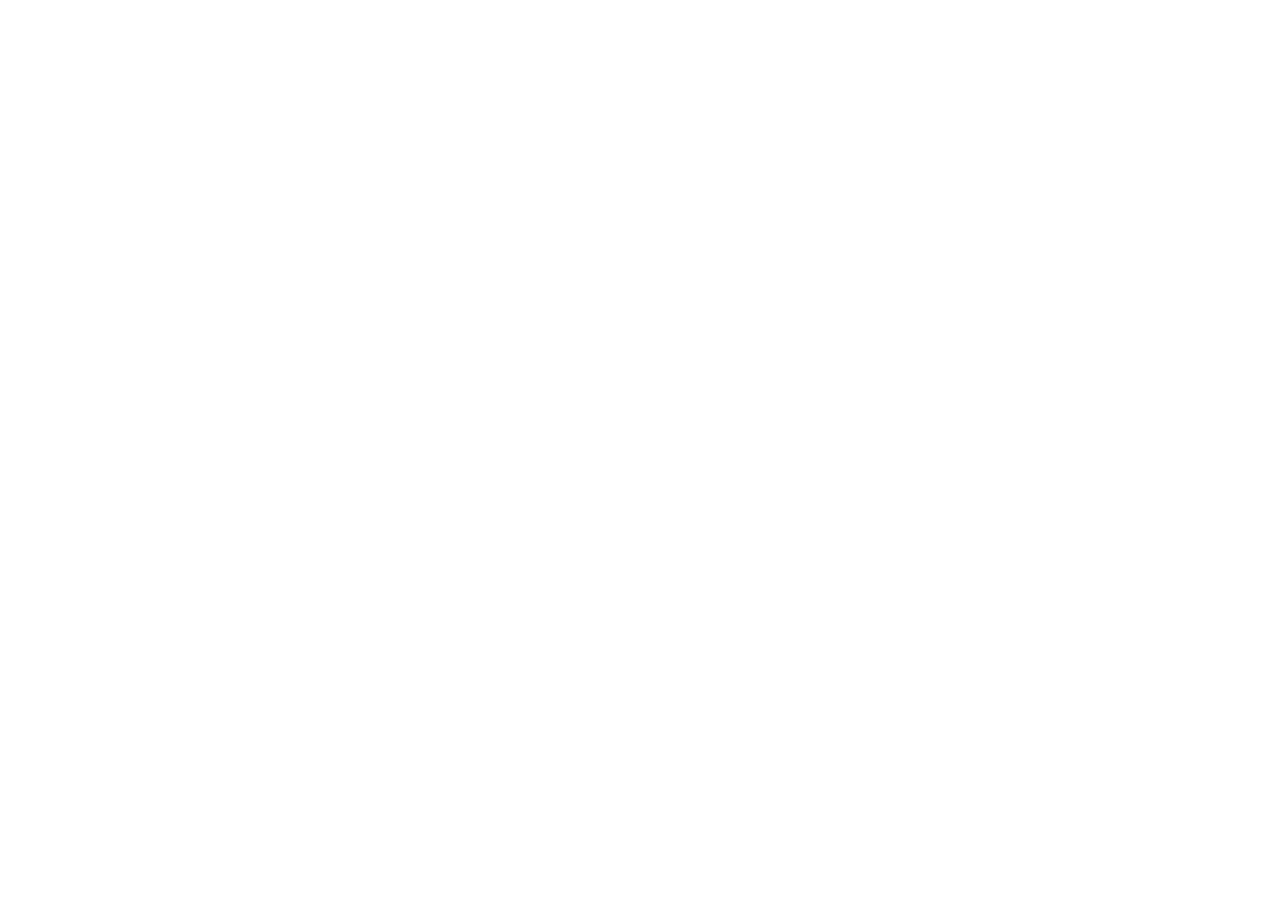
==== index.html @ a8b15a36 "Init : creation du depot , aborescence des fichiers et structure HTML de base" ====
<!DOCTYPE html>
<html lang="fr">
<head> 
<meta charset="UTF-8"> 
<meta name="viewport" content="width=device-width, initial-scale=1.0"> 
<title>AfriTalent — Accueil</title> 
<!-- Bootstrap 5 via CDN : feuille de style --> 
<link 
href="https://cdn.jsdelivr.net/npm/bootstrap@5.3.0/dist/css/bootstrap.min.css" 
rel="stylesheet"> 
<!-- Votre feuille de style personnelle --> 
<link rel="stylesheet" href="css/style.css">
</head>
<body> 
<!-- Le contenu de la page sera ajoute ici --> 
<!-- Bootstrap 5 via CDN : script JavaScript --> 
<script 
src="https://cdn.jsdelivr.net/npm/bootstrap@5.3.0/dist/js/bootstrap.bundle.min.js"
></script> 
<!-- Votre script JavaScript --> 
<script src="js/main.js"></script>

</body>
</html>
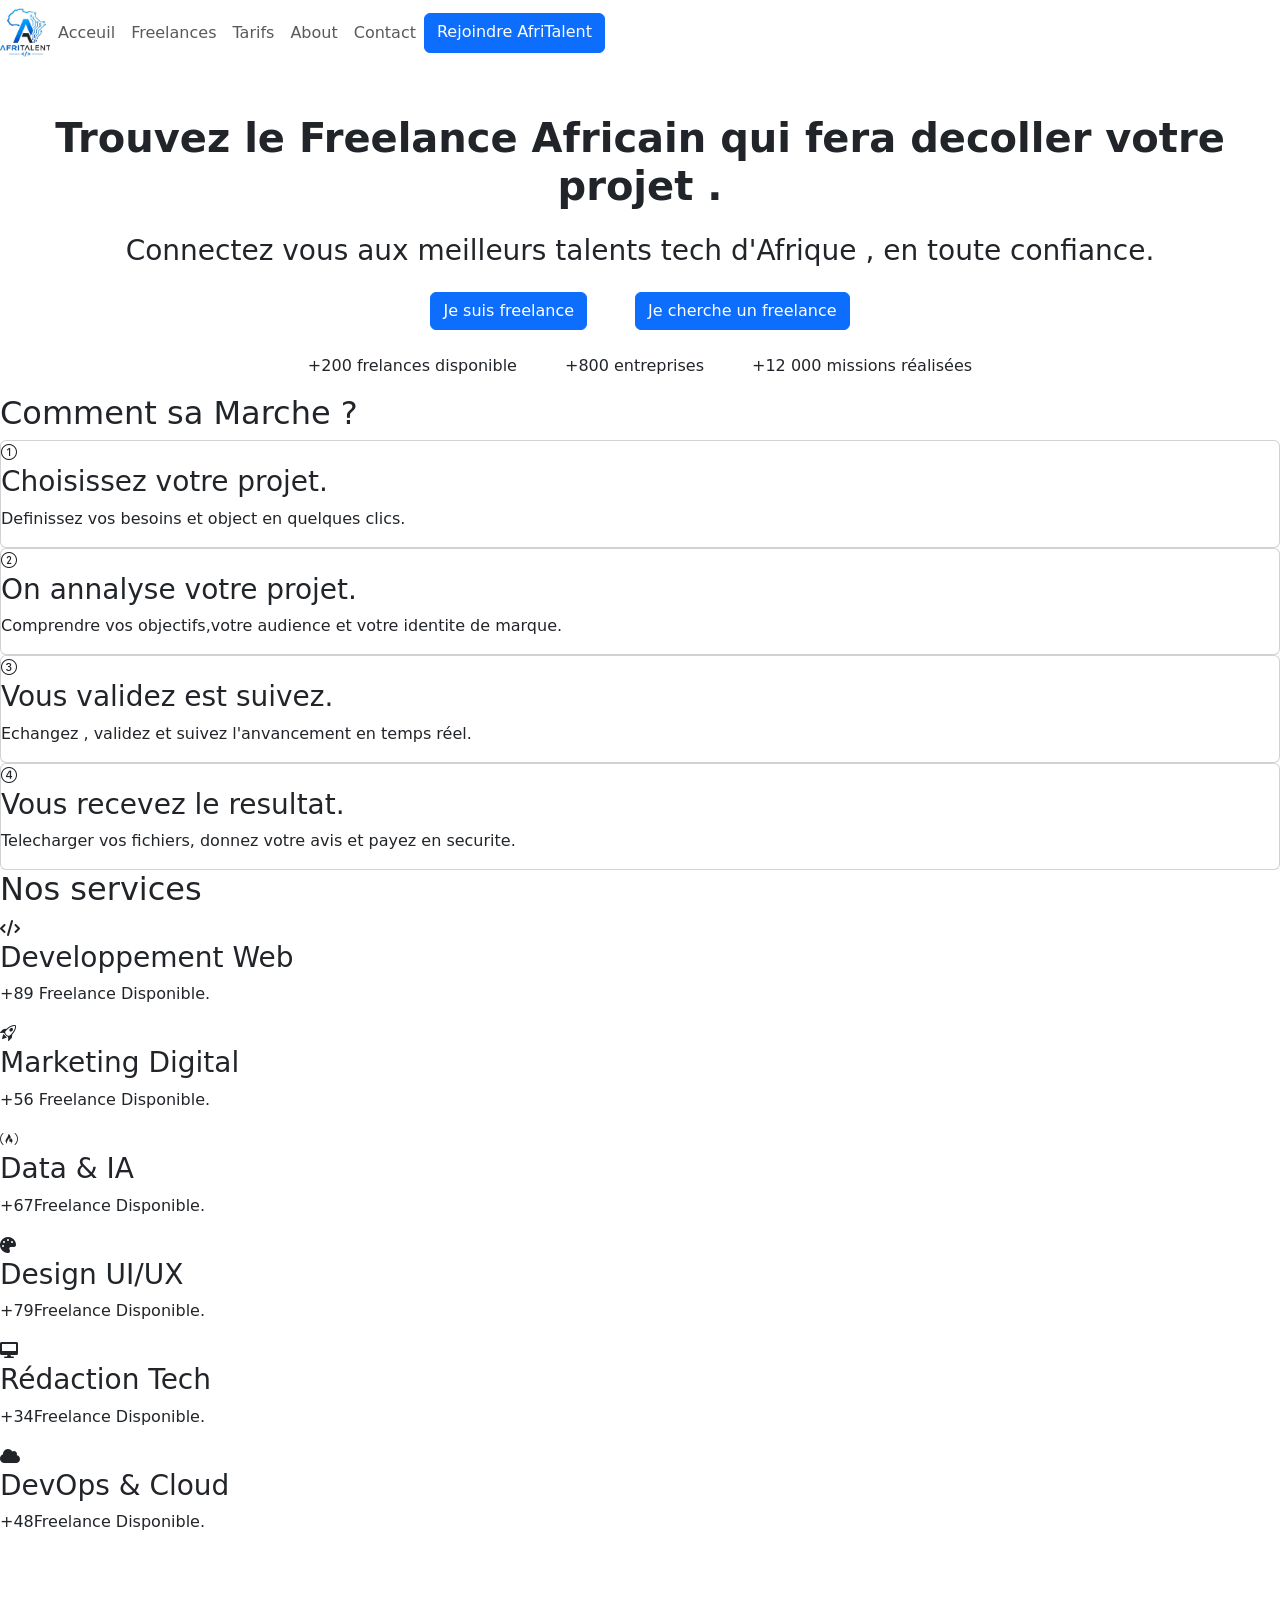
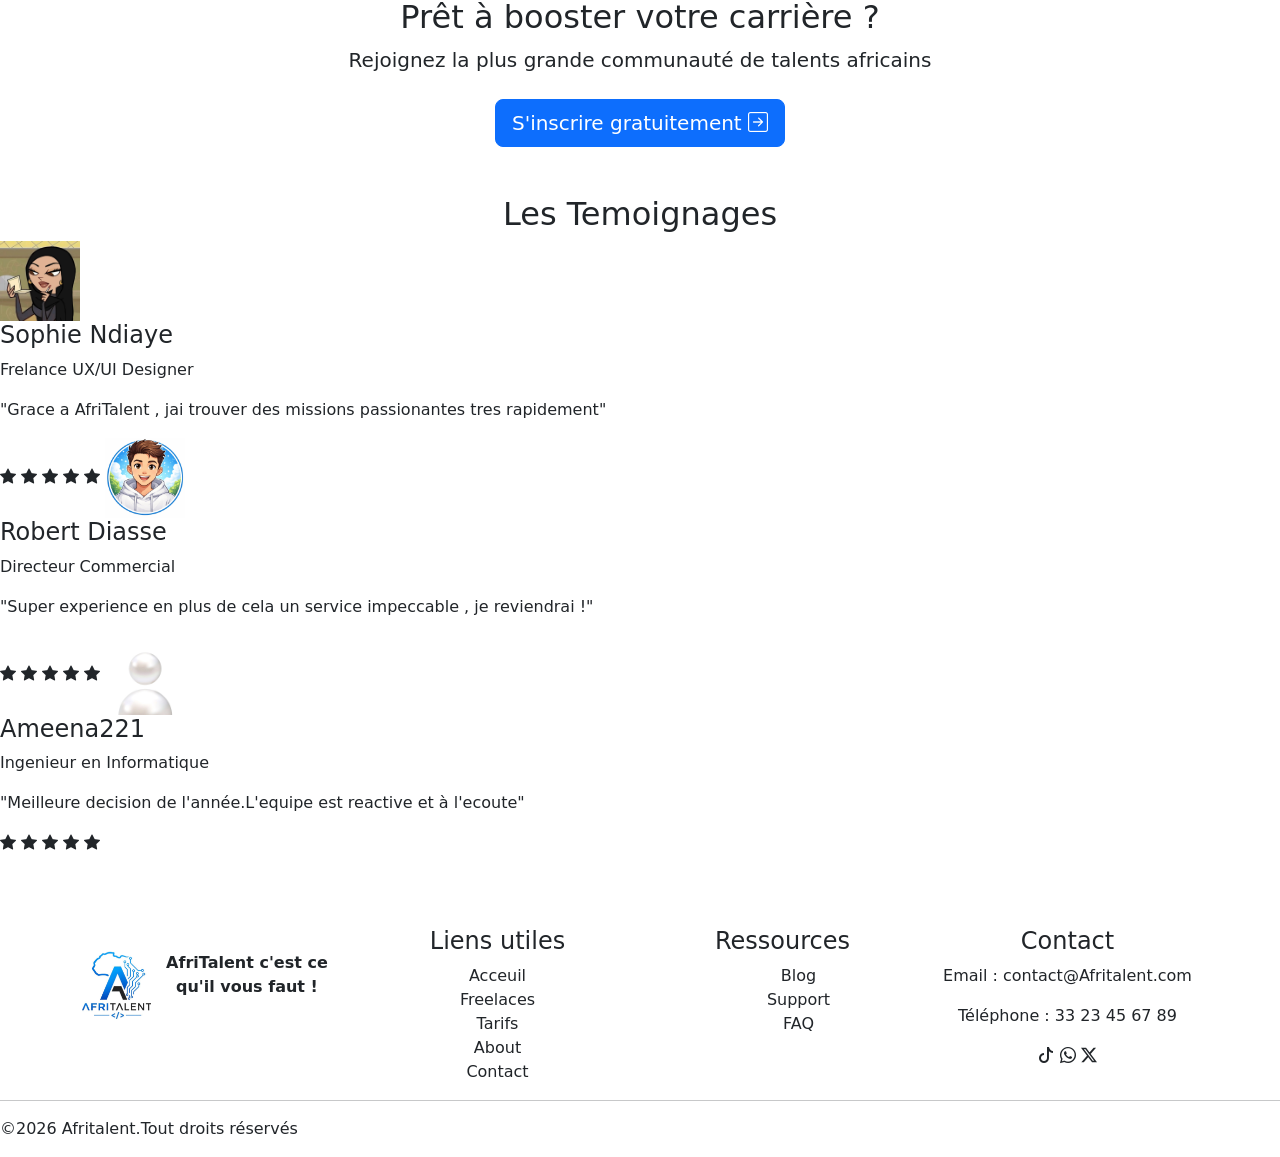
==== commit 5f9d0941: "Commit 2 :HTML : structure complète des 5 pages avec sections et contenu texte" ====
--- a/index.html
+++ b/index.html
@@ -8,11 +8,256 @@
 <link 
 href="https://cdn.jsdelivr.net/npm/bootstrap@5.3.0/dist/css/bootstrap.min.css" 
 rel="stylesheet"> 
+<link rel="stylesheet" href=" https://coolors.co/">
+<link rel="stylesheet" href="https://cdn.jsdelivr.net/npm/bootstrap-icons@1.11.0/font/bootstrap-icons.css">
+
+<link rel="stylesheet" href="https://cdnjs.cloudflare.com/ajax/libs/font-awesome/6.0.0-beta3/css/all.min.css">
 <!-- Votre feuille de style personnelle --> 
 <link rel="stylesheet" href="css/style.css">
 </head>
 <body> 
 <!-- Le contenu de la page sera ajoute ici --> 
+ <nav class="navbar navbar-expand ">  <!--fixed-top --> <!--navbar-expand-lg sticky-top-->
+  <!-- <div class="container-fluid"> -->
+    <!-- <a class="navbar-brand" href="#"> AfriTalent  </a> -->
+      <img src="images/logoTRSPR - Copie.jpeg" alt="logoimage" height="50px" width="50px"> 
+    <!--button class="navbar-toggler" type="button" data-bs-toggle="collapse" data-bs-target="#navbarNavAltMarkup"
+     aria-controls="navbarNavAltMarkup" aria-expanded="false" aria-label="Toggle navigation"-->
+      <!--span class="navbar-toggler-icon"</span>
+    </button>-->
+    <div class="collapse navbar-collapse" id="navbarNavAltMarkup" >
+      <div class="navbar-nav">
+        <a class="nav-link " aria-current="page" href="index.html">Acceuil</a>
+        <a class="nav-link" href="freelances.html">Freelances</a>
+        <a class="nav-link" href="tarifs.html">Tarifs</a>
+         <a class="nav-link" href="about.html">About</a>
+           <a class="nav-link" href="contact.html">Contact</a>
+           <a class="btn btn-primary  " href="#" role="button">Rejoindre AfriTalent</a>
+
+       
+    </div>
+  </div>
+</nav>
+
+<section id="hero" class="text-center  align-items-center">
+<h3  class="fw-semibold display-6 mt-4 pt-4 " >Trouvez le Freelance Africain qui fera decoller votre projet . </h3>
+  <h3 class=" mt-4 ">Connectez vous aux meilleurs talents tech d'Afrique , en toute confiance.</h3>
+ <div class="d-flex gap-5 justify-content-center  mt-4 ">
+  <a class="btn btn-primary" href="#" role="button" button-center>Je suis freelance</a>
+  <a class="btn btn-primary" href="#" role="button" >Je cherche un freelance</a>
+  </div>
+  <div class="d-flex gap-5 justify-content-center  mt-4">
+    <p>+200 frelances disponible</p>
+  <p>+800 entreprises </p>
+   <p> +12 000 missions réalisées  </p>
+
+  </div>
+  
+
+ 
+</section>
+<h2 class="" > Comment sa Marche ?</h2>
+
+  <div class="cards">
+    <div class="card">
+     <i class="bi bi-1-circle"></i>
+      <h3>Choisissez votre projet.</h3>
+      <p>Definissez vos besoins et object en quelques clics.</p>
+    </div>
+    <div class="card">
+      <i class="bi bi-2-circle"></i>
+      <h3>On annalyse votre projet.</h3>
+      <p>Comprendre vos objectifs,votre audience et votre identite de marque.</p>
+    </div>
+    <div class="card">
+     <i class="bi bi-3-circle"></i>
+      <h3>Vous validez est suivez.</h3>
+      <p>Echangez , validez et suivez l'anvancement en temps réel.</p>
+    </div>
+    <div class="card">
+     <i class="bi bi-4-circle"></i>
+      <h3>Vous recevez le resultat.</h3>
+      <p>Telecharger vos fichiers, donnez votre avis et payez en securite. </p>
+    </div>
+ </div>
+ <h2> Nos services</h2>
+  <div class="service-card">
+      <i class="fa-solid fa-code"></i>
+      <h3>Developpement Web</h3>
+      <p>+89 Freelance Disponible.</p>
+    </div>
+    <div class="service-card">
+      <i class="bi bi-rocket-takeoff"></i>
+      <h3> Marketing Digital</h3>
+      <p>+56 Freelance Disponible.</p>
+    </div>
+    <div class="service-card">
+      <i class="fa-brands fa-free-code-camp"></i>
+      <h3> Data & IA</h3>
+      <p>+67Freelance Disponible.</p>
+    </div>
+    <div class="service-card">
+     <i class="fa-solid fa-palette"></i>
+      <h3> Design UI/UX</h3>
+      <p>+79Freelance Disponible.</p>
+    </div>
+    <div class="service-card">
+      <i class="fa-solid fa-desktop"></i>
+      <h3>  Rédaction Tech</h3>
+      <p>+34Freelance Disponible.</p>
+    </div>
+    <div class="service-card">
+      <i class="fa-solid fa-cloud"></i>
+      <h3> DevOps & Cloud </h3>
+      <p>+48Freelance Disponible.</p>
+    </div>
+
+    <section class=" text-center py-5 p-3  ">
+  <div class="container">
+    <h2 >Prêt à booster votre carrière ?</h2>
+    <p class="lead mb-4">Rejoignez la plus grande communauté de talents africains</p>
+    <button class="btn btn-primary btn-lg">S'inscrire gratuitement <i class="bi bi-arrow-right-square"></i></button>
+  </div>
+</section>
+
+
+                 <h2 class="text-center">Les Temoignages</h3>
+
+
+    <!--div id="carouselExampleSlidesOnly" class="carousel slide" data-bs-ride="carousel">
+  <div class="carousel-inner text-center">
+    <div class="carousel-item active"-->
+      <img src="images/HIJabiegirlavatar.jpg" width="80px" height="80px" alt="photo avatar"> <!--prend tout la largeur du contenu-->
+      <h4>Sophie Ndiaye</h4>
+      <p>Frelance UX/UI Designer</p>
+      <p>"Grace a AfriTalent , jai trouver des missions passionantes tres rapidement"</p>
+      <i class="bi bi-star-fill"></i>
+    <i class="bi bi-star-fill"></i>
+     <i class="bi bi-star-fill"></i>
+     <i class="bi bi-star-fill"></i>
+     <i class="bi bi-star-fill"></i>
+     
+    </div>
+  
+    <!--div class="carousel-item"-->
+      <img src="images/Avatarboy.jpeg"  width="80px" height="80px" alt="photo avatar">
+     <h4>Robert Diasse</h4>
+      <p>Directeur Commercial</p>
+     <p>"Super experience en plus de cela un service impeccable , je reviendrai !"</p>
+     <i class="bi bi-star-fill"></i>
+    <i class="bi bi-star-fill"></i>
+     <i class="bi bi-star-fill"></i>
+     <i class="bi bi-star-fill"></i>
+     <i class="bi bi-star-fill"></i>
+    </div>
+    <!--div class="carousel-item"-->
+      <img src="images/Pearl avatar.jpg" width="80px" height="80px" alt="avatar">
+      <h4>Ameena221</h4>
+       <p>Ingenieur en Informatique</p>
+      <p>"Meilleure decision de l'année.L'equipe est reactive et à l'ecoute"</p>
+      <i class="bi bi-star-fill"></i>
+    <i class="bi bi-star-fill"></i>
+     <i class="bi bi-star-fill"></i>
+     <i class="bi bi-star-fill"></i>
+     <i class="bi bi-star-fill"></i>
+    </div>
+  </div>
+</div>
+
+
+<footer>    
+    <div class="container text-center mt-5 pt-4">
+  <div class="row align-items-start ">
+    <div class="col  align-items-stretch d-flex  justify-content-center  mt-4">
+      <h1></h1>
+      <img src="images/logoTRSPR - Copie.jpeg" alt="logoTRSPR" width="70px" height="70px">
+      <strong>AfriTalent c'est ce qu'il vous faut ! </strong>
+    </div>
+
+
+    <div class="col">
+      <h4>Liens utiles</h4>
+		<a class="nav-link " aria-current="page" href="index.html">Acceuil</a>
+		 <a class="nav-link" href="freelances.html">Freelaces</a>
+		 <a class="nav-link" href="tarifs.html">Tarifs</a>
+		<a class="nav-link" href="about.html">About</a>
+		 <a class="nav-link" href="contact.html">Contact</a>
+    </div>
+
+
+    <div class="col">
+      <h4>Ressources</h4>
+      <ul type="none">
+         <li>Blog</li>
+      <li>Support</li>
+      <li>FAQ</li>
+    </ul>
+      </div>
+
+
+     <div class="col">
+    <h4>Contact</h4>
+      <article>
+        <p>Email : contact@Afritalent.com</p>
+        <p>Téléphone : 33 23 45 67 89</p>
+      </article>
+      <i class="bi bi-tiktok"></i>
+ <i class="bi bi-whatsapp"></i>
+<i class="bi bi-twitter-x"></i>
+ </div>
+  </div>
+ </div>  
+</footer>
+<hr>
+<p>&copy;2026 Afritalent.Tout droits réservés</p>
+ 
+
+
+
+
+
+
+
+
+
+
+
+
+
+
+
+
+
+
+
+
+
+
+
+
+
+
+
+
+
+
+
+
+
+
+
+
+
+
+
+
+
+
+
+
+
+
+
 <!-- Bootstrap 5 via CDN : script JavaScript --> 
 <script 
 src="https://cdn.jsdelivr.net/npm/bootstrap@5.3.0/dist/js/bootstrap.bundle.min.js"
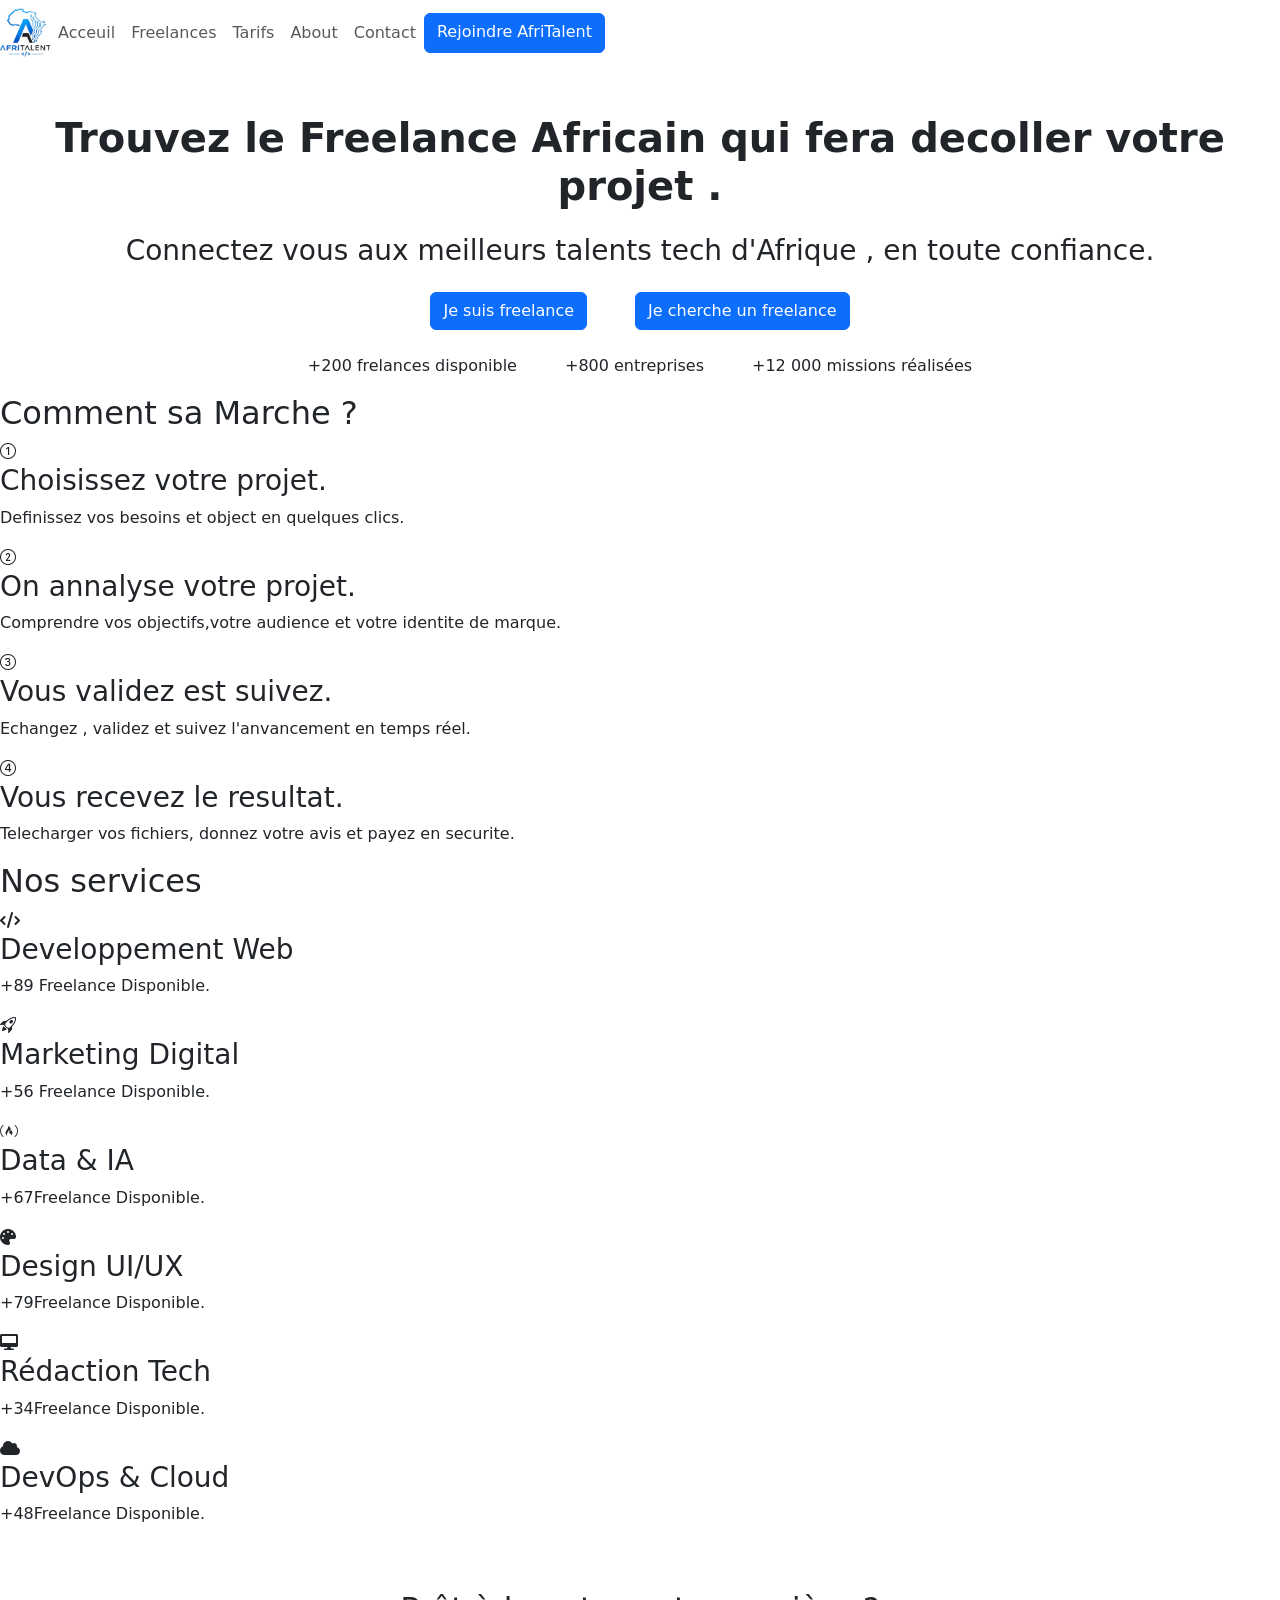
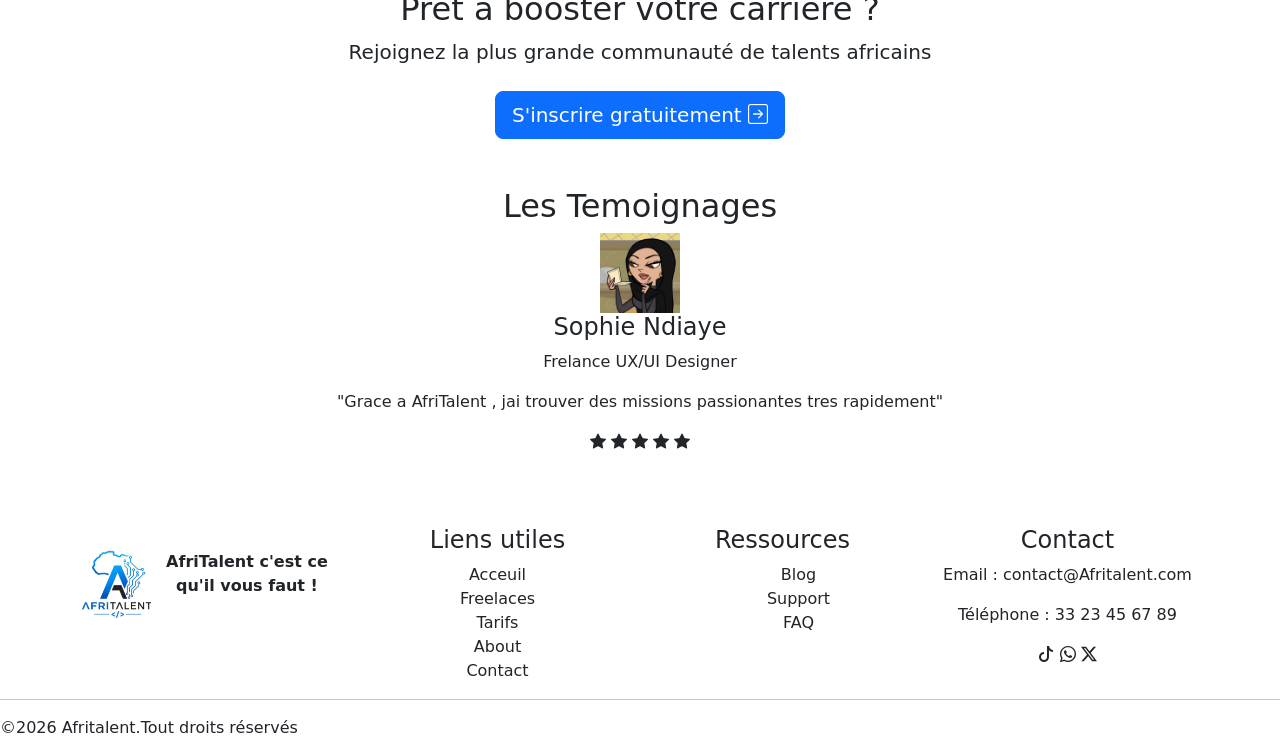
==== commit be55e141: "CSS : Bento Grid, sections hero et catégories, effets hover" ====
--- a/index.html
+++ b/index.html
@@ -42,46 +42,49 @@
 <section id="hero" class="text-center  align-items-center">
 <h3  class="fw-semibold display-6 mt-4 pt-4 " >Trouvez le Freelance Africain qui fera decoller votre projet . </h3>
   <h3 class=" mt-4 ">Connectez vous aux meilleurs talents tech d'Afrique , en toute confiance.</h3>
+  
  <div class="d-flex gap-5 justify-content-center  mt-4 ">
   <a class="btn btn-primary" href="#" role="button" button-center>Je suis freelance</a>
   <a class="btn btn-primary" href="#" role="button" >Je cherche un freelance</a>
+  
   </div>
   <div class="d-flex gap-5 justify-content-center  mt-4">
     <p>+200 frelances disponible</p>
   <p>+800 entreprises </p>
    <p> +12 000 missions réalisées  </p>
-
-  </div>
+   
   
 
  
 </section>
-<h2 class="" > Comment sa Marche ?</h2>
-
-  <div class="cards">
-    <div class="card">
+<h2  class="color" > Comment sa Marche ?</h2>
+
+  <div id="cards">
+    <div class="caard1">
      <i class="bi bi-1-circle"></i>
       <h3>Choisissez votre projet.</h3>
       <p>Definissez vos besoins et object en quelques clics.</p>
     </div>
-    <div class="card">
+     <div class="caard2">
       <i class="bi bi-2-circle"></i>
       <h3>On annalyse votre projet.</h3>
       <p>Comprendre vos objectifs,votre audience et votre identite de marque.</p>
     </div>
-    <div class="card">
+     <div class="caard3">
      <i class="bi bi-3-circle"></i>
       <h3>Vous validez est suivez.</h3>
       <p>Echangez , validez et suivez l'anvancement en temps réel.</p>
     </div>
-    <div class="card">
+     <div class="caard4">
      <i class="bi bi-4-circle"></i>
       <h3>Vous recevez le resultat.</h3>
       <p>Telecharger vos fichiers, donnez votre avis et payez en securite. </p>
     </div>
  </div>
- <h2> Nos services</h2>
-  <div class="service-card">
+ <h2 class="color"> Nos services</h2>
+ <div id="service">
+  
+<div class="service-card">
       <i class="fa-solid fa-code"></i>
       <h3>Developpement Web</h3>
       <p>+89 Freelance Disponible.</p>
@@ -111,6 +114,8 @@
       <h3> DevOps & Cloud </h3>
       <p>+48Freelance Disponible.</p>
     </div>
+ </div>
+  
 
     <section class=" text-center py-5 p-3  ">
   <div class="container">
@@ -123,10 +128,9 @@
 
                  <h2 class="text-center">Les Temoignages</h3>
 
-
-    <!--div id="carouselExampleSlidesOnly" class="carousel slide" data-bs-ride="carousel">
+<div id="carouselExampleSlidesOnly" class="carousel slide" data-bs-ride="carousel">
   <div class="carousel-inner text-center">
-    <div class="carousel-item active"-->
+    <div class="carousel-item active">
       <img src="images/HIJabiegirlavatar.jpg" width="80px" height="80px" alt="photo avatar"> <!--prend tout la largeur du contenu-->
       <h4>Sophie Ndiaye</h4>
       <p>Frelance UX/UI Designer</p>
@@ -139,7 +143,7 @@
      
     </div>
   
-    <!--div class="carousel-item"-->
+    <div class="carousel-item ">
       <img src="images/Avatarboy.jpeg"  width="80px" height="80px" alt="photo avatar">
      <h4>Robert Diasse</h4>
       <p>Directeur Commercial</p>
@@ -150,7 +154,7 @@
      <i class="bi bi-star-fill"></i>
      <i class="bi bi-star-fill"></i>
     </div>
-    <!--div class="carousel-item"-->
+    <div class="carousel-item">
       <img src="images/Pearl avatar.jpg" width="80px" height="80px" alt="avatar">
       <h4>Ameena221</h4>
        <p>Ingenieur en Informatique</p>
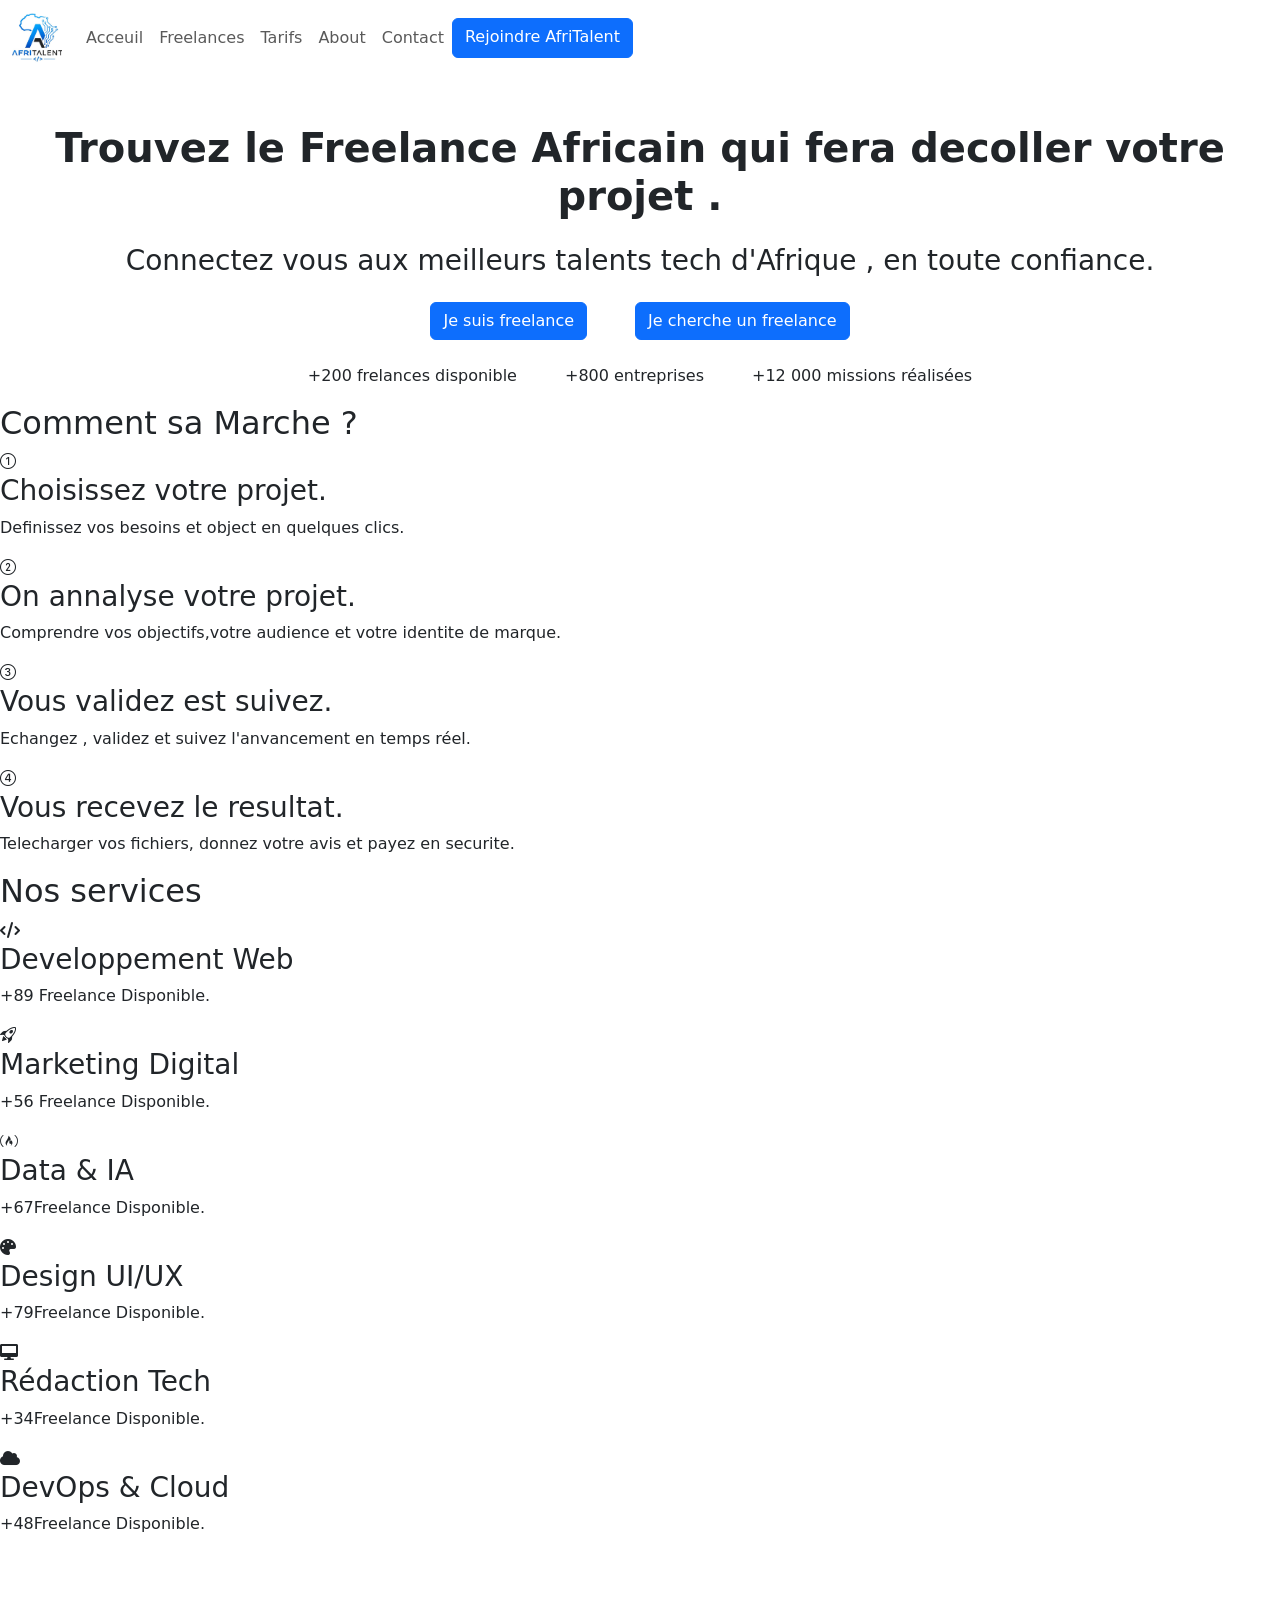
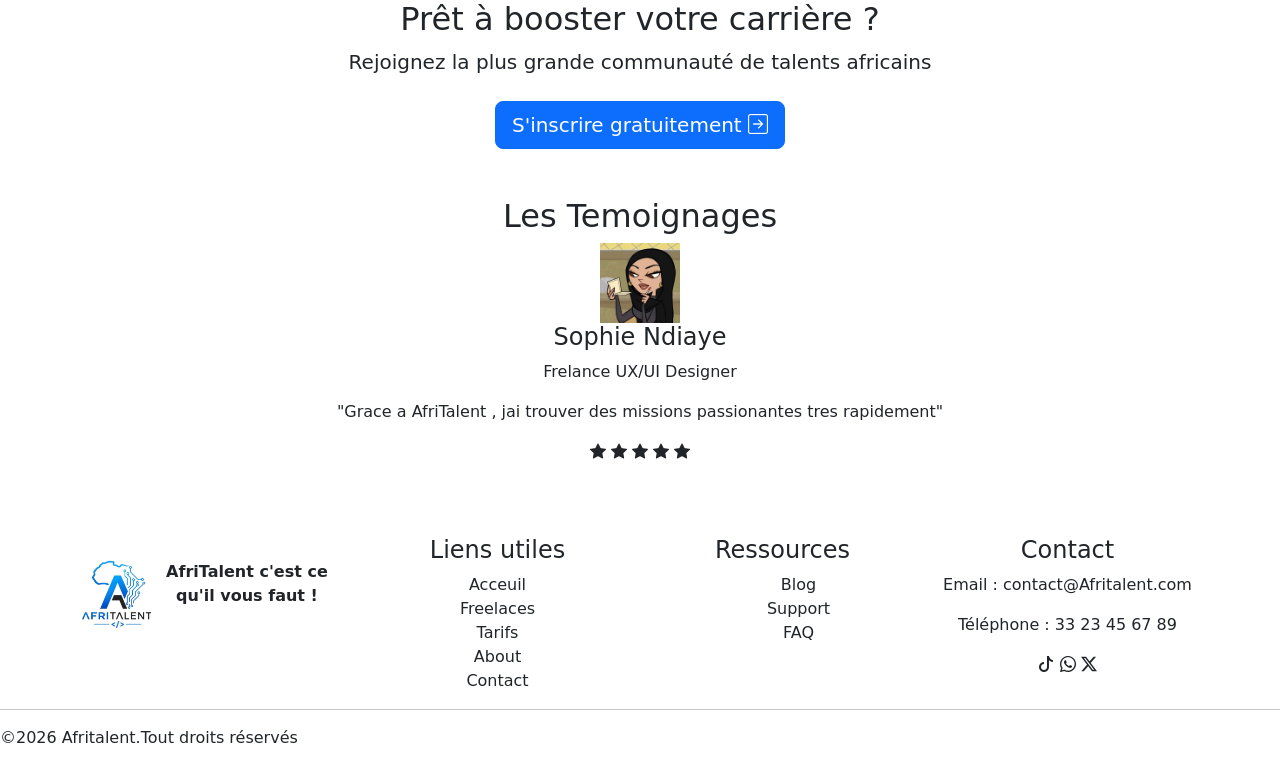
==== commit 226bed9b: "CSS : responsive design mobile et tablette, media querie" ====
--- a/index.html
+++ b/index.html
@@ -17,14 +17,14 @@
 </head>
 <body> 
 <!-- Le contenu de la page sera ajoute ici --> 
- <nav class="navbar navbar-expand ">  <!--fixed-top --> <!--navbar-expand-lg sticky-top-->
-  <!-- <div class="container-fluid"> -->
-    <!-- <a class="navbar-brand" href="#"> AfriTalent  </a> -->
-      <img src="images/logoTRSPR - Copie.jpeg" alt="logoimage" height="50px" width="50px"> 
-    <!--button class="navbar-toggler" type="button" data-bs-toggle="collapse" data-bs-target="#navbarNavAltMarkup"
-     aria-controls="navbarNavAltMarkup" aria-expanded="false" aria-label="Toggle navigation"-->
-      <!--span class="navbar-toggler-icon"</span>
-    </button>-->
+ <nav class="navbar  navbar-expand-lg sticky-top"> 
+  <div class="container-fluid"> 
+     <a class="navbar-brand" href="#"> <img src="images/logoTRSPR - Copie.jpeg" alt="logoimage" height="50px" width="50px">   </a>
+       
+     <button class="navbar-toggler" type="button" data-bs-toggle="collapse" data-bs-target="#navbarNavAltMarkup"
+     aria-controls="navbarNavAltMarkup" aria-expanded="false" aria-label="Toggle navigation">
+      <span class="navbar-toggler-icon"></span>
+    </button>  
     <div class="collapse navbar-collapse" id="navbarNavAltMarkup" >
       <div class="navbar-nav">
         <a class="nav-link " aria-current="page" href="index.html">Acceuil</a>
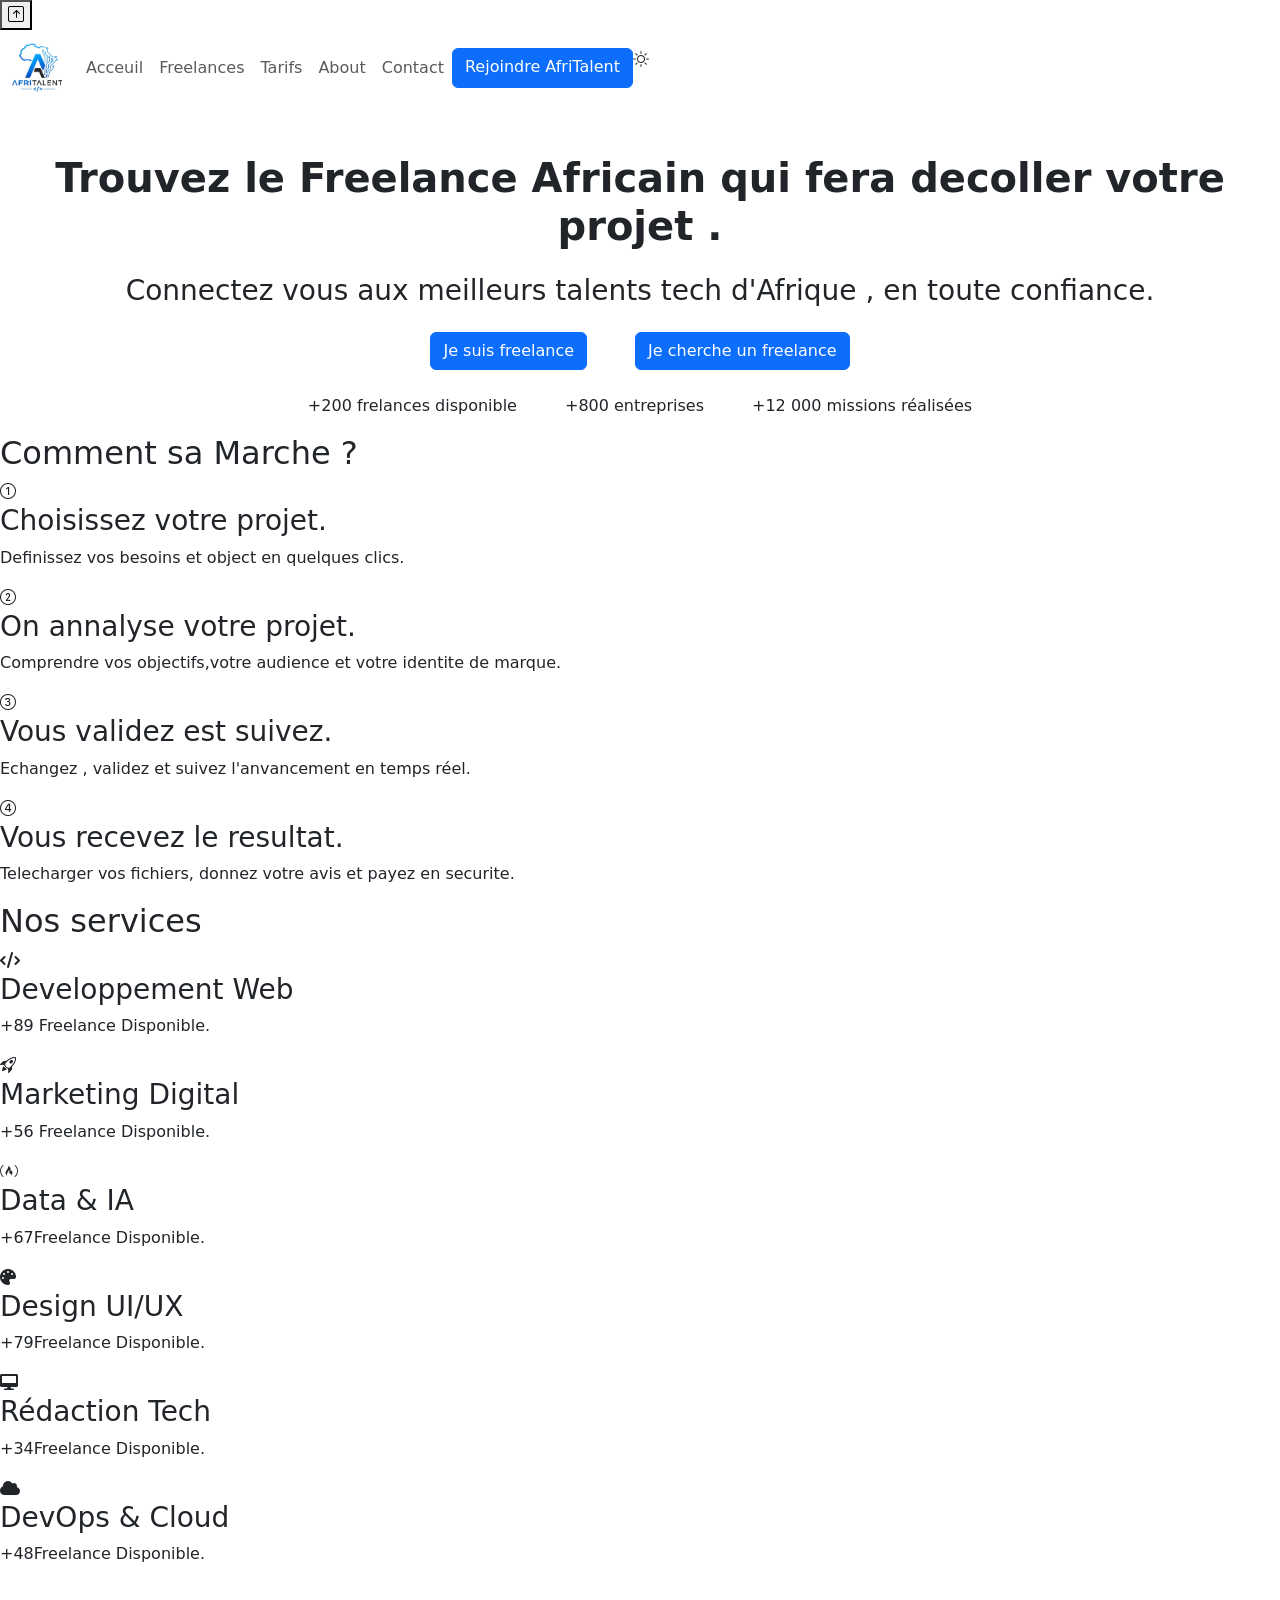
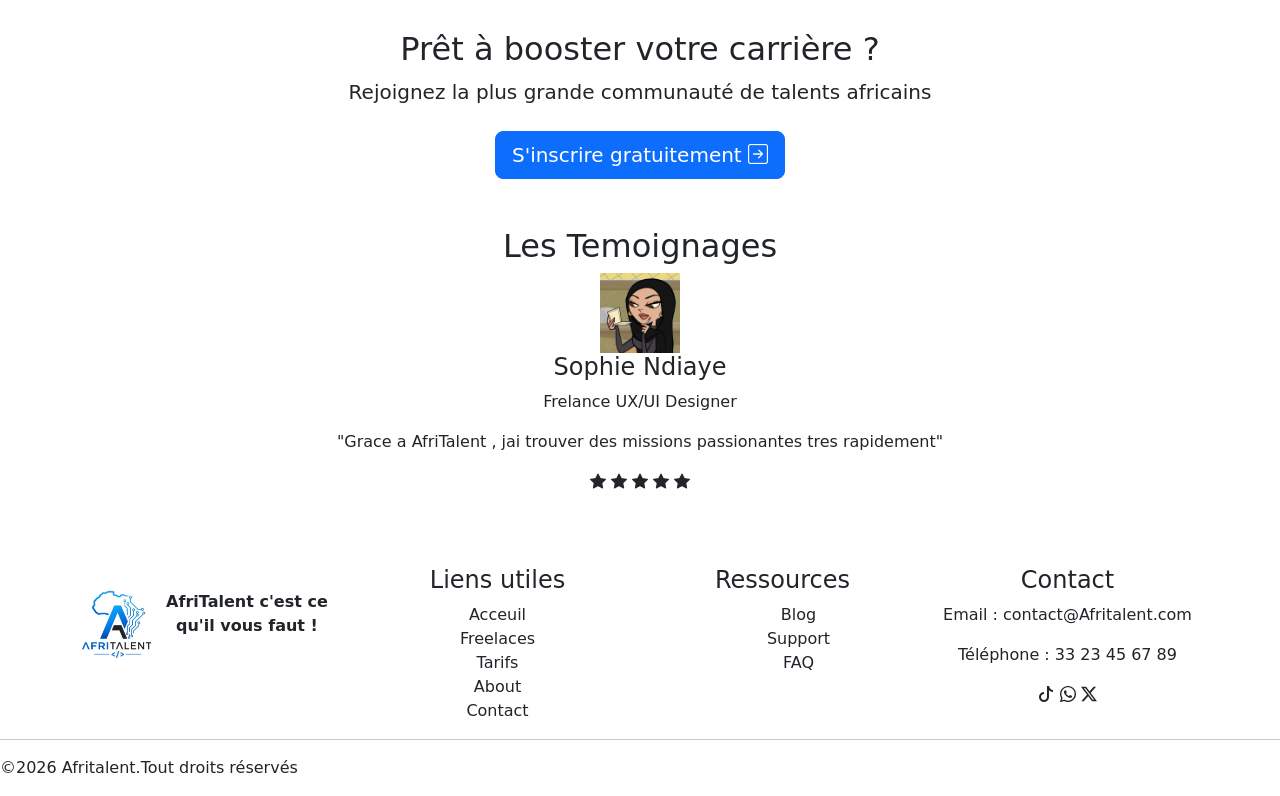
==== commit ce4672ca: "JS : dark mode avec localStorage, navbar dynamique au scroll" ====
--- a/index.html
+++ b/index.html
@@ -15,6 +15,13 @@
 <!-- Votre feuille de style personnelle --> 
 <link rel="stylesheet" href="css/style.css">
 </head>
+<style>
+  .bg{
+        background-color:rgb(30, 28, 28);
+        color: white;
+    }
+</style>
+<button id="topbtn"><i class="bi bi-arrow-up-square"></i></button>
 <body> 
 <!-- Le contenu de la page sera ajoute ici --> 
  <nav class="navbar  navbar-expand-lg sticky-top"> 
@@ -32,12 +39,13 @@
         <a class="nav-link" href="tarifs.html">Tarifs</a>
          <a class="nav-link" href="about.html">About</a>
            <a class="nav-link" href="contact.html">Contact</a>
-           <a class="btn btn-primary  " href="#" role="button">Rejoindre AfriTalent</a>
-
-       
+           <a class="btn btn-primary  " href="contact.html" role="button">Rejoindre AfriTalent</a>
+           <div id="btn"><i class="bi bi-brightness-high"></i></div>
+  
     </div>
   </div>
 </nav>
+  
 
 <section id="hero" class="text-center  align-items-center">
 <h3  class="fw-semibold display-6 mt-4 pt-4 " >Trouvez le Freelance Africain qui fera decoller votre projet . </h3>
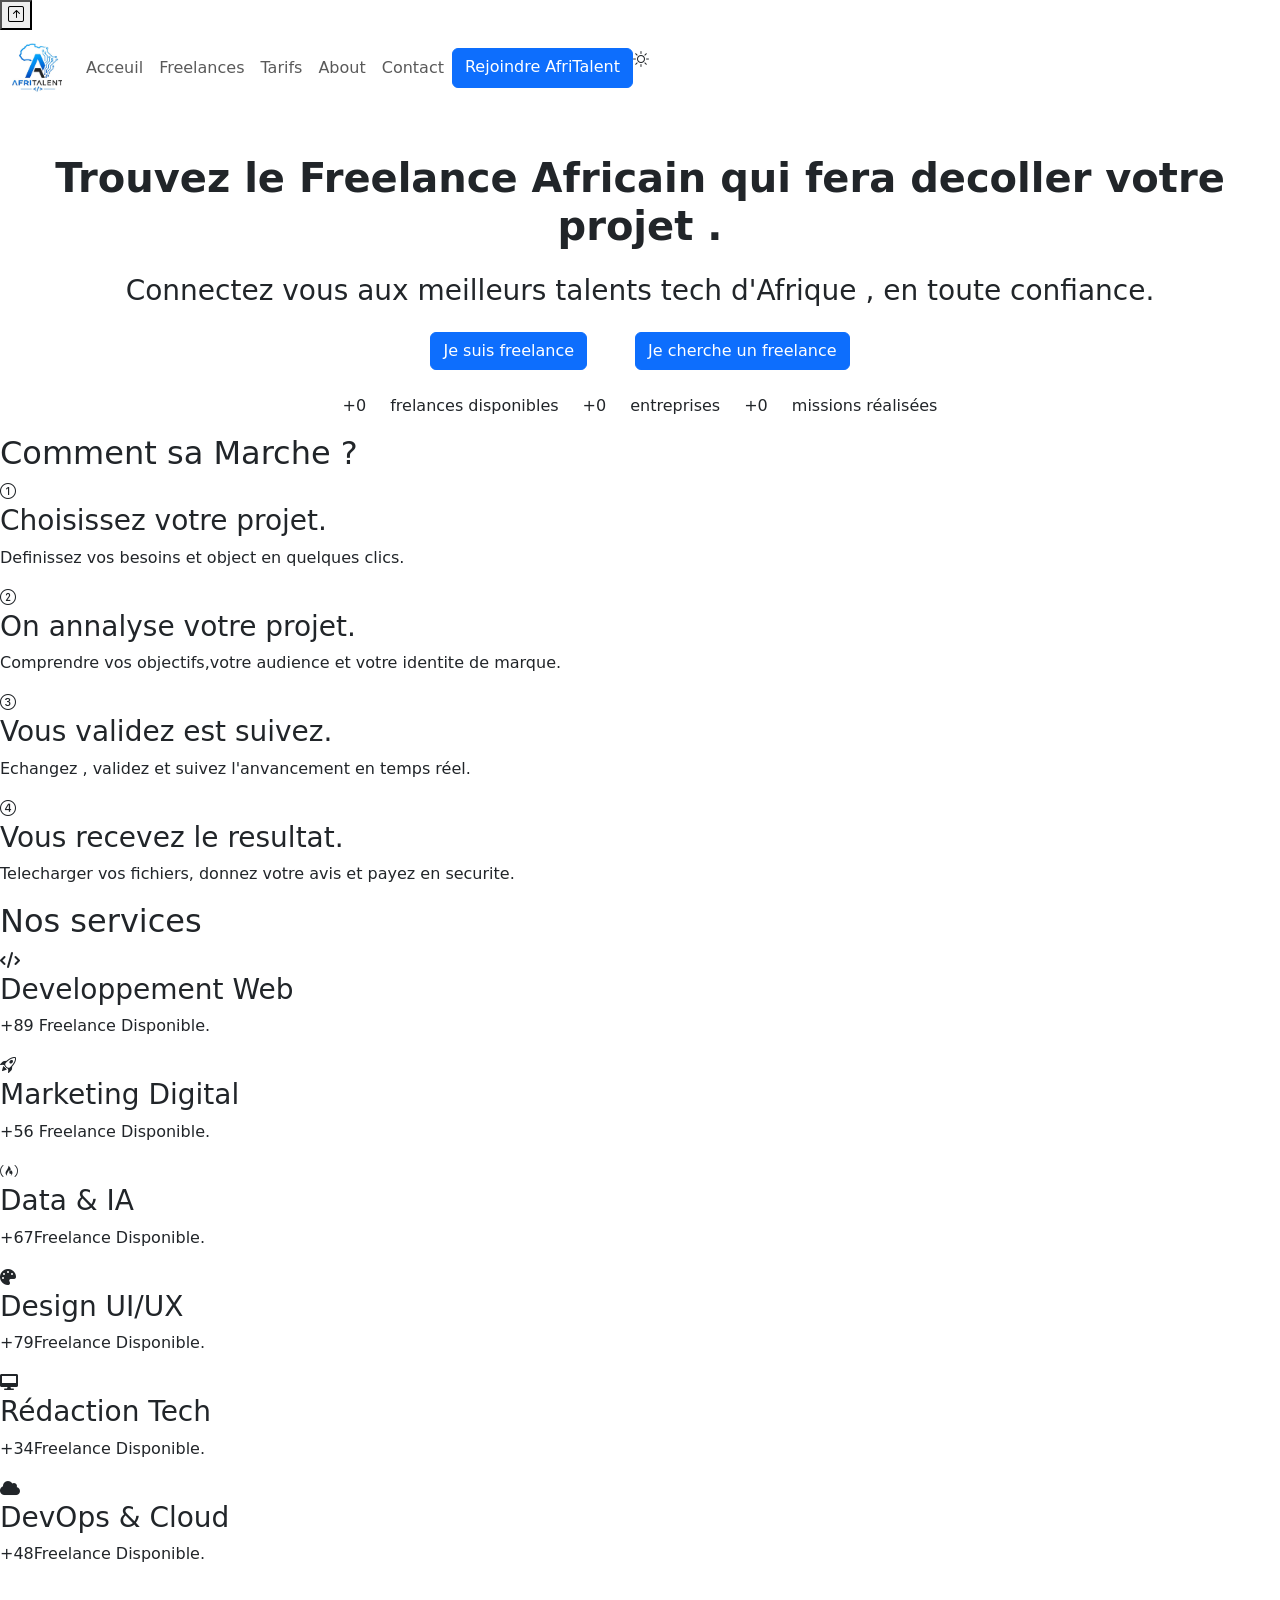
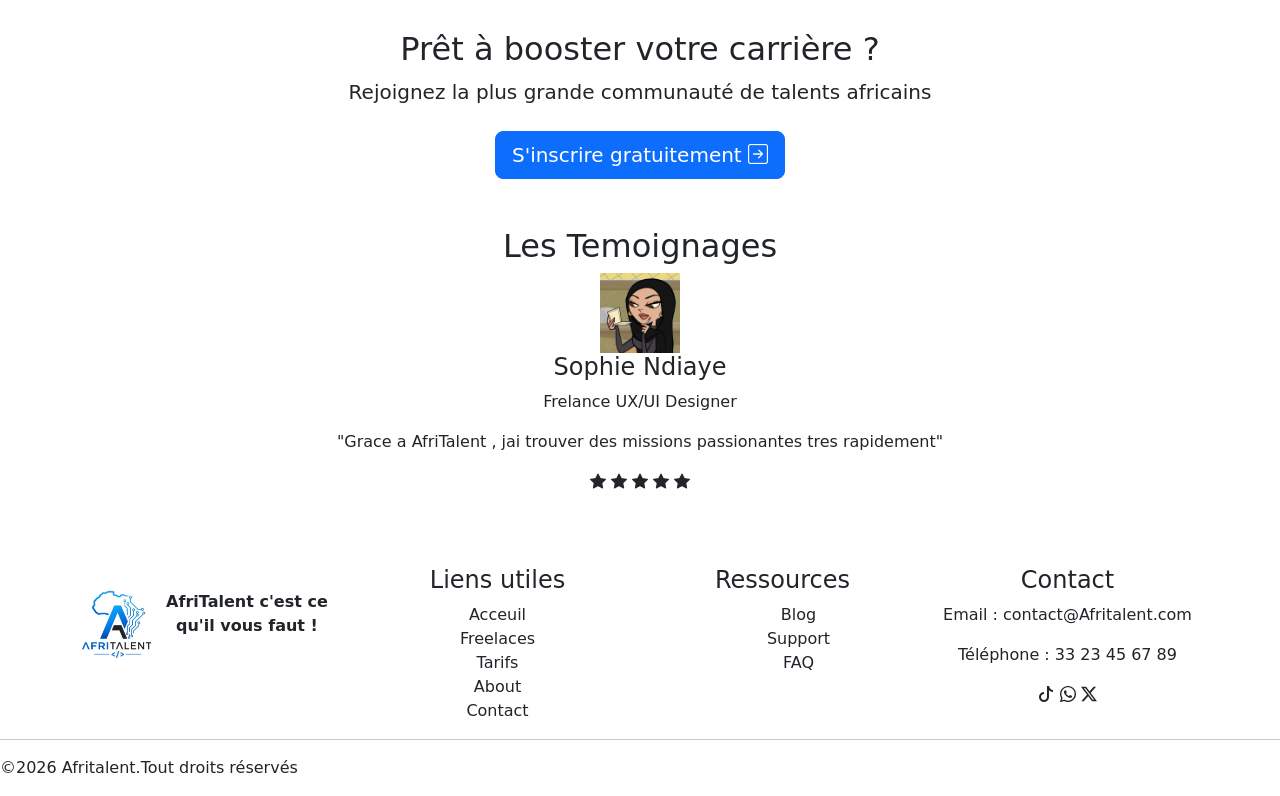
==== commit 3730f6d7: "JS : compteurs animés au scroll et animations fade-in des section" ====
--- a/index.html
+++ b/index.html
@@ -47,24 +47,26 @@
 </nav>
   
 
-<section id="hero" class="text-center  align-items-center">
+<section id="hero" class="text-center fade-in align-items-center" >
 <h3  class="fw-semibold display-6 mt-4 pt-4 " >Trouvez le Freelance Africain qui fera decoller votre projet . </h3>
   <h3 class=" mt-4 ">Connectez vous aux meilleurs talents tech d'Afrique , en toute confiance.</h3>
   
  <div class="d-flex gap-5 justify-content-center  mt-4 ">
   <a class="btn btn-primary" href="#" role="button" button-center>Je suis freelance</a>
   <a class="btn btn-primary" href="#" role="button" >Je cherche un freelance</a>
-  
-  </div>
-  <div class="d-flex gap-5 justify-content-center  mt-4">
-    <p>+200 frelances disponible</p>
-  <p>+800 entreprises </p>
-   <p> +12 000 missions réalisées  </p>
+  </div>
+  <section class="stats-section d-flex gap-4 justify-content-center  mt-4">
+ <p class="counter" data-target="900">+0 </p><span>frelances disponibles</span>
+  <p class="counter" data-target="800">+0</p><span>entreprises</span>
+   <p class="counter" data-target="1200"> +0</p><span>missions réalisées</span>
+  </section>
    
   
 
  
 </section>
+
+<section>
 <h2  class="color" > Comment sa Marche ?</h2>
 
   <div id="cards">
@@ -123,9 +125,10 @@
       <p>+48Freelance Disponible.</p>
     </div>
  </div>
-  
-
-    <section class=" text-center py-5 p-3  ">
+ </section>
+  
+
+    <section class=" text-center py-5 p-3 fade-in ">
   <div class="container">
     <h2 >Prêt à booster votre carrière ?</h2>
     <p class="lead mb-4">Rejoignez la plus grande communauté de talents africains</p>
@@ -136,7 +139,7 @@
 
                  <h2 class="text-center">Les Temoignages</h3>
 
-<div id="carouselExampleSlidesOnly" class="carousel slide" data-bs-ride="carousel">
+<div id="carouselExampleSlidesOnly" class="carousel slide fade-in" data-bs-ride="carousel">
   <div class="carousel-inner text-center">
     <div class="carousel-item active">
       <img src="images/HIJabiegirlavatar.jpg" width="80px" height="80px" alt="photo avatar"> <!--prend tout la largeur du contenu-->
@@ -177,7 +180,7 @@
 </div>
 
 
-<footer>    
+<footer class="fade-in">    
     <div class="container text-center mt-5 pt-4">
   <div class="row align-items-start ">
     <div class="col  align-items-stretch d-flex  justify-content-center  mt-4">
@@ -221,7 +224,7 @@
  </div>  
 </footer>
 <hr>
-<p>&copy;2026 Afritalent.Tout droits réservés</p>
+<p class="footer">&copy;2026 Afritalent.Tout droits réservés</p>
  
 
 
@@ -275,6 +278,7 @@
 src="https://cdn.jsdelivr.net/npm/bootstrap@5.3.0/dist/js/bootstrap.bundle.min.js"
 ></script> 
 <!-- Votre script JavaScript --> 
+  
 <script src="js/main.js"></script>
 
 </body>
